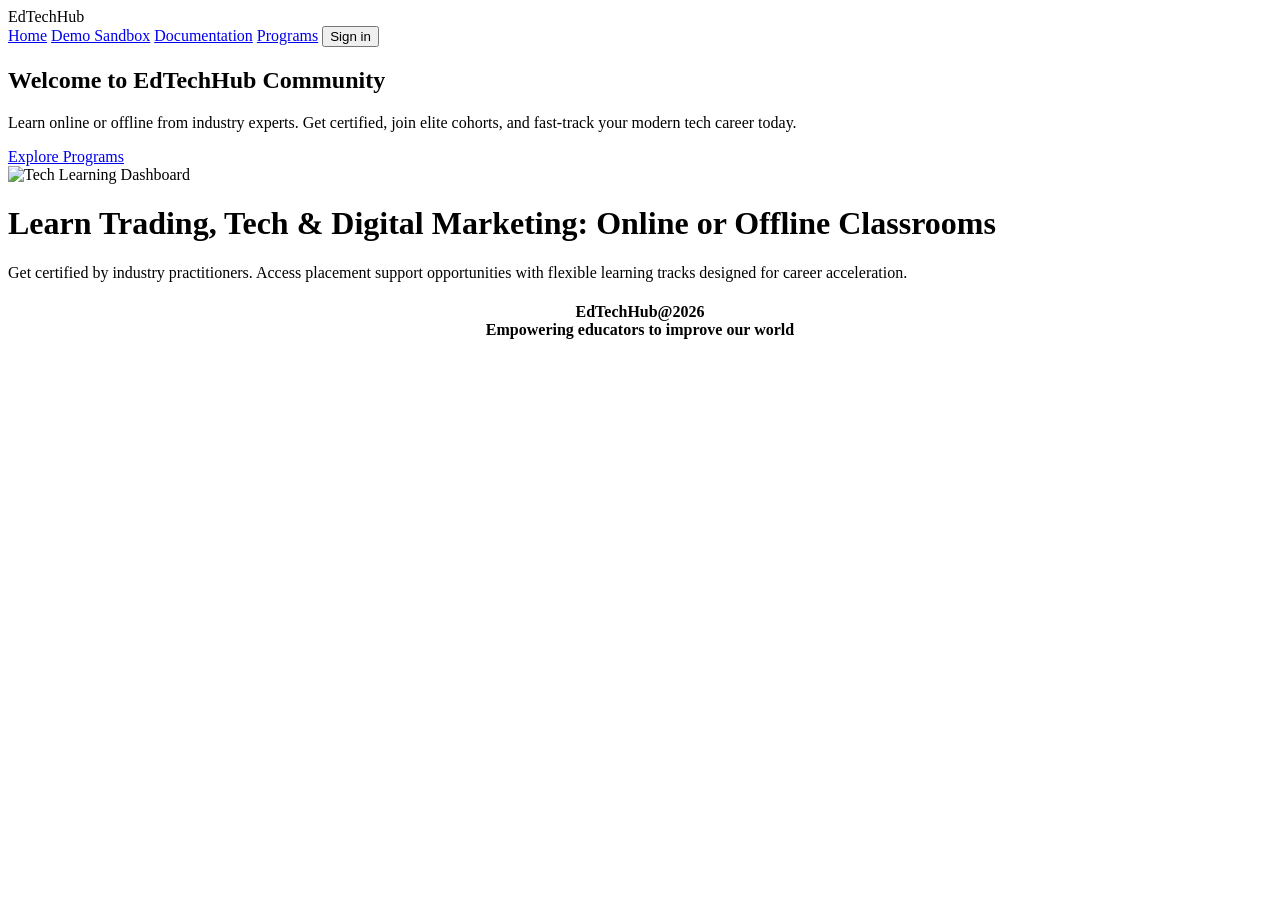
==== Pages/index.html @ 75c374be "Order the Files" ====
<!DOCTYPE html>  
<html lang="en">
<head>
    <meta charset="UTF-8">
    <meta name="viewport" content="width=device-width, initial-scale=1.0">
    <title>EdTechHub - Home Page</title>
    <link rel="icon" href="logo.png">
    <link rel="stylesheet" href="styles.css">
</head>  

<body>
    <header>
  <nav class="navbar">
        <a  class="logo">EdTechHub</a>
        <div class="nav-links">
            <a href="index.html" id="nav-home" class="active">Home</a>
            <a href="demo.html" id="nav-demo"  >Demo Sandbox</a>
            <a href="readme.html" id="nav-doc">Documentation</a>
            <a href="courses.html">Programs</a>
            <!-- <a href="#">Offline Centres</a> -->
           
            <form action="form.html" style="display: inline;">
                <button class="signin-btn" type="submit">Sign in</button>
            </form>
        </div>
    </nav>
    </header>
    
<section class="home-top">
  <div class="home-content">
    <h1 class="home-title">Welcome to EdTechHub Community</h1>
    <p class="home-description">Learn online or offline from industry experts. Get certified, join elite cohorts, and fast-track your modern tech career today.</p>
    <a href="#courses" class="home-cta">Explore Programs</a>
  </div>
  
  <div class="home-image-container">
    <img src="Welcome.png" alt="Tech Learning Dashboard" class="home-image">
  </div>
</section>
   
    <header class="hero-section">
        <div class="hero-content">
            <h1 class="hero-title"> Learn Trading, Tech & Digital Marketing: Online or Offline Classrooms</h1>
            <p class="hero-subtitle">Get certified by industry practitioners. Access placement support opportunities with flexible learning tracks designed for career acceleration.</p>
        </div>
    </header>
    <footer>
        <center>
        <h4>EdTechHub@2026 <br>Empowering educators to improve our world</h4>
        </center>
    </footer>
    

</body>
</html>
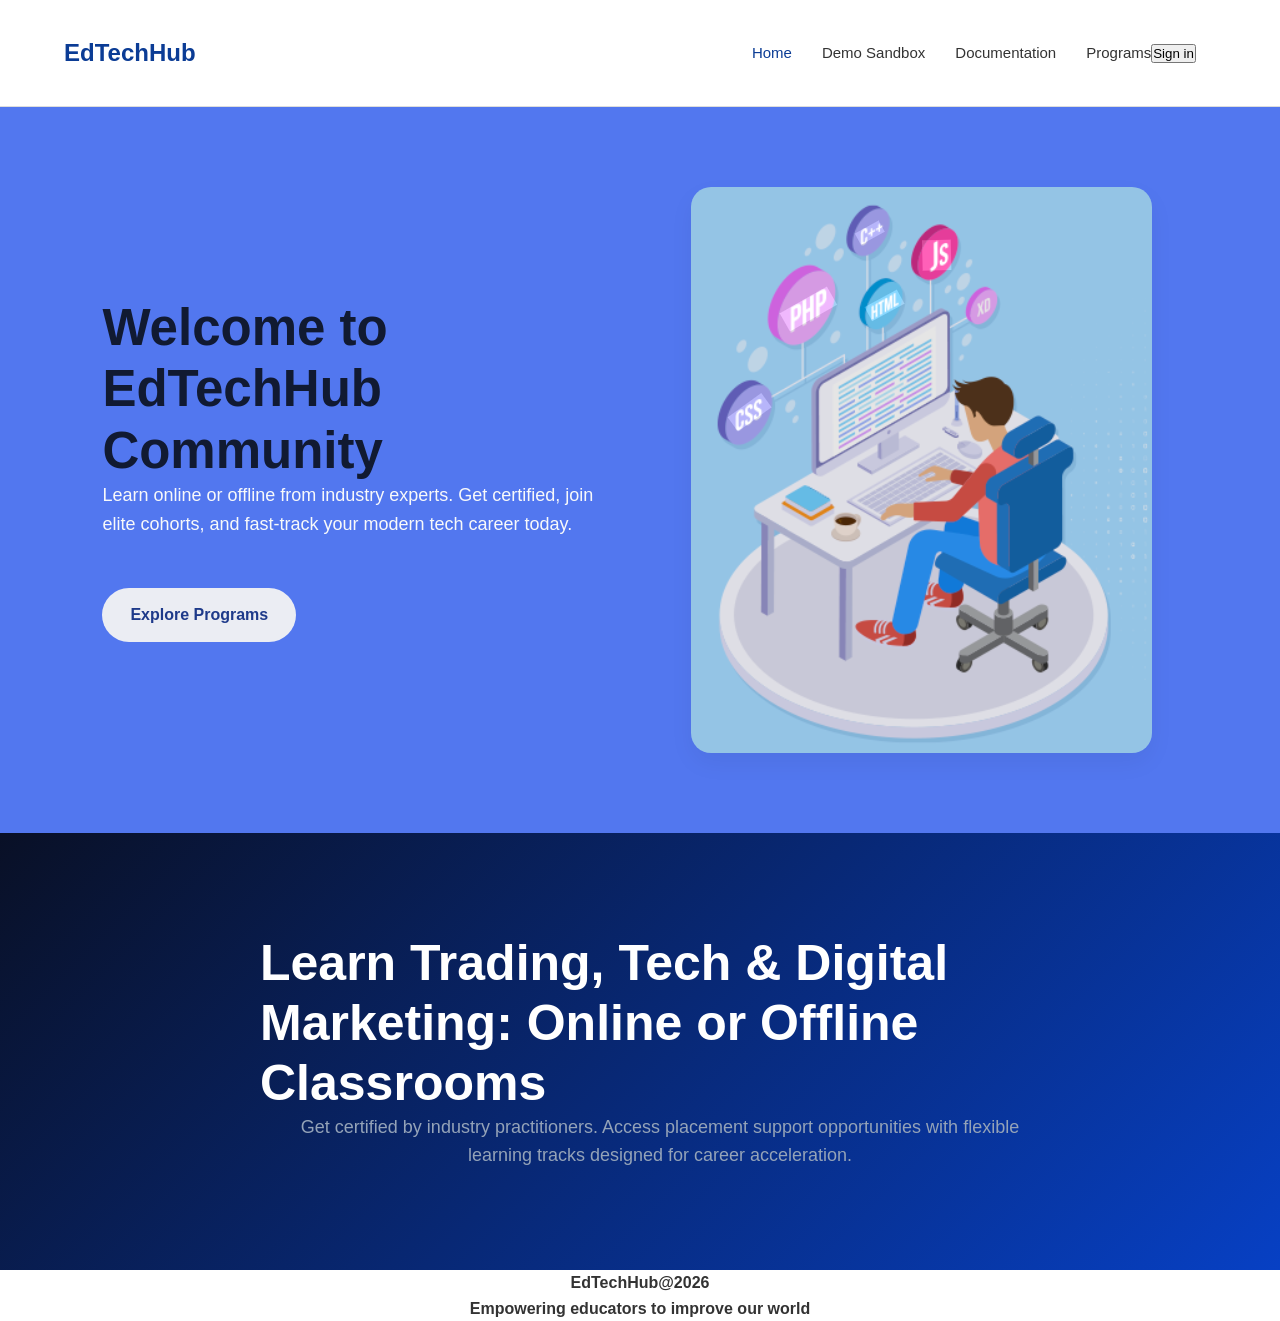
==== commit 77efdff9: "Simple Changes" ====
--- a/Pages/index.html
+++ b/Pages/index.html
@@ -5,7 +5,7 @@
     <meta name="viewport" content="width=device-width, initial-scale=1.0">
     <title>EdTechHub - Home Page</title>
     <link rel="icon" href="logo.png">
-    <link rel="stylesheet" href="styles.css">
+    <link rel="stylesheet" href="/Styles/styles.css">
 </head>  
 
 <body>
@@ -17,7 +17,6 @@
             <a href="demo.html" id="nav-demo"  >Demo Sandbox</a>
             <a href="readme.html" id="nav-doc">Documentation</a>
             <a href="courses.html">Programs</a>
-            <!-- <a href="#">Offline Centres</a> -->
            
             <form action="form.html" style="display: inline;">
                 <button class="signin-btn" type="submit">Sign in</button>
@@ -34,7 +33,7 @@
   </div>
   
   <div class="home-image-container">
-    <img src="Welcome.png" alt="Tech Learning Dashboard" class="home-image">
+    <img src="/Img/welcome.png" alt="Tech Learning Dashboard" class="home-image">
   </div>
 </section>
    
--- a/Styles/styles.css
+++ b/Styles/styles.css
@@ -0,0 +1,163 @@
+* {
+  margin: 0;
+  padding: 0;
+  box-sizing: border-box;
+  font-family: "Segoe UI", Tahoma, Geneva, Verdana, sans-serif;
+}
+
+:root {
+  --primary-blue: #0b3c95;
+  --dark-blue: #072663;
+  --text-dark: #333333;
+  --text-light: #666666;
+  --bg-light: #f8f9fa;
+  --border-color: #dddddd;
+}
+
+body {
+  background-color: #ffffff;
+  color: var(--text-dark);
+  line-height: 1.6;
+}
+
+.nav-links{
+    display: flex;
+    align-items: center;
+    margin: 20px;
+}
+nav {
+  display: flex;
+  justify-content: space-between;
+  align-items: center;
+  padding: 20px 5%;
+  border-bottom: 1px solid var(--border-color);
+  background: #fff;
+  position: sticky;
+  top: 0;
+  z-index: 1000;
+}
+
+nav div a {
+  padding-left: 30px;
+}
+
+.logo {
+  font-size: 24px;
+  font-weight: 700;
+  color: var(--primary-blue);
+  cursor: pointer;
+}
+
+
+nav a {
+  text-decoration: none;
+  color: var(--text-dark);
+  font-weight: 500;
+  font-size: 15px;
+  cursor: pointer;
+  transition: color 0.2s;
+}
+
+nav a:hover,
+nav a.active {
+  color: var(--primary-blue);
+}
+
+.btn-signin {
+  border: 1px solid var(--text-dark);
+  padding: 8px 16px;
+  border-radius: 4px;
+  background: transparent;
+  cursor: pointer;
+  font-weight: 500;
+}
+
+.btn-signin:hover {
+  background: var(--bg-light);
+}
+
+.hero-section {
+  background: linear-gradient(135deg, #091026 0%, #0740c4 100%);
+  color: #ffffff;
+  padding: 80px 5%;
+}
+.hero-content {
+  max-width: 800px;
+  margin: 20px auto;
+}
+.hero-title {
+  font-size: 50px;
+  font-weight: 700;
+  line-height: 1.2;
+  margin-left: 20px;
+}
+.hero-subtitle {
+  font-size: 18px;
+  color: #94a3b8;
+  text-align: center;
+  margin-left: 40px;
+  line-height:1.6;
+}
+
+.home-top {
+  display: flex;
+  align-items: center;       
+  justify-content: space-between; 
+  background-color: #5277ef ;   
+  font-family: system-ui, -apple-system, sans-serif;
+  padding: 80px 8%;
+  gap: 50px;  
+              
+}
+
+.home-content {
+  flex: 1;                   
+  max-width: 100%;
+  
+}
+
+.home-title {
+  font-size: 51px;
+  font-weight: 800;
+  line-height: 1.2;
+  color: #070c15dd;           
+}
+
+.home-description {
+  font-size: 18px;
+  line-height: 1.6;        
+  margin-bottom: 50px;
+  color: #f8f9fa;
+}
+
+.home-cta {
+  display: inline-block;
+  background-color: #f1f2f4f6; 
+  color: #1e3a8a;
+  padding: 14px 28px;
+  border-radius: 50px;
+  text-decoration: none;
+  font-weight: 600;
+  transition: background 0.2s ease;
+}
+
+.home-cta:hover {
+  background-color: #1d4ed8;
+}
+
+
+.home-image-container {
+  flex: 1;
+  display: flex;
+  justify-content: center;
+}
+
+
+.home-image {
+  max-width: 100%;
+  height: auto;
+  border-radius: 20px;      
+  box-shadow: 0 10px 25px rgba(0, 0, 0, 0.05);
+}
+
+
